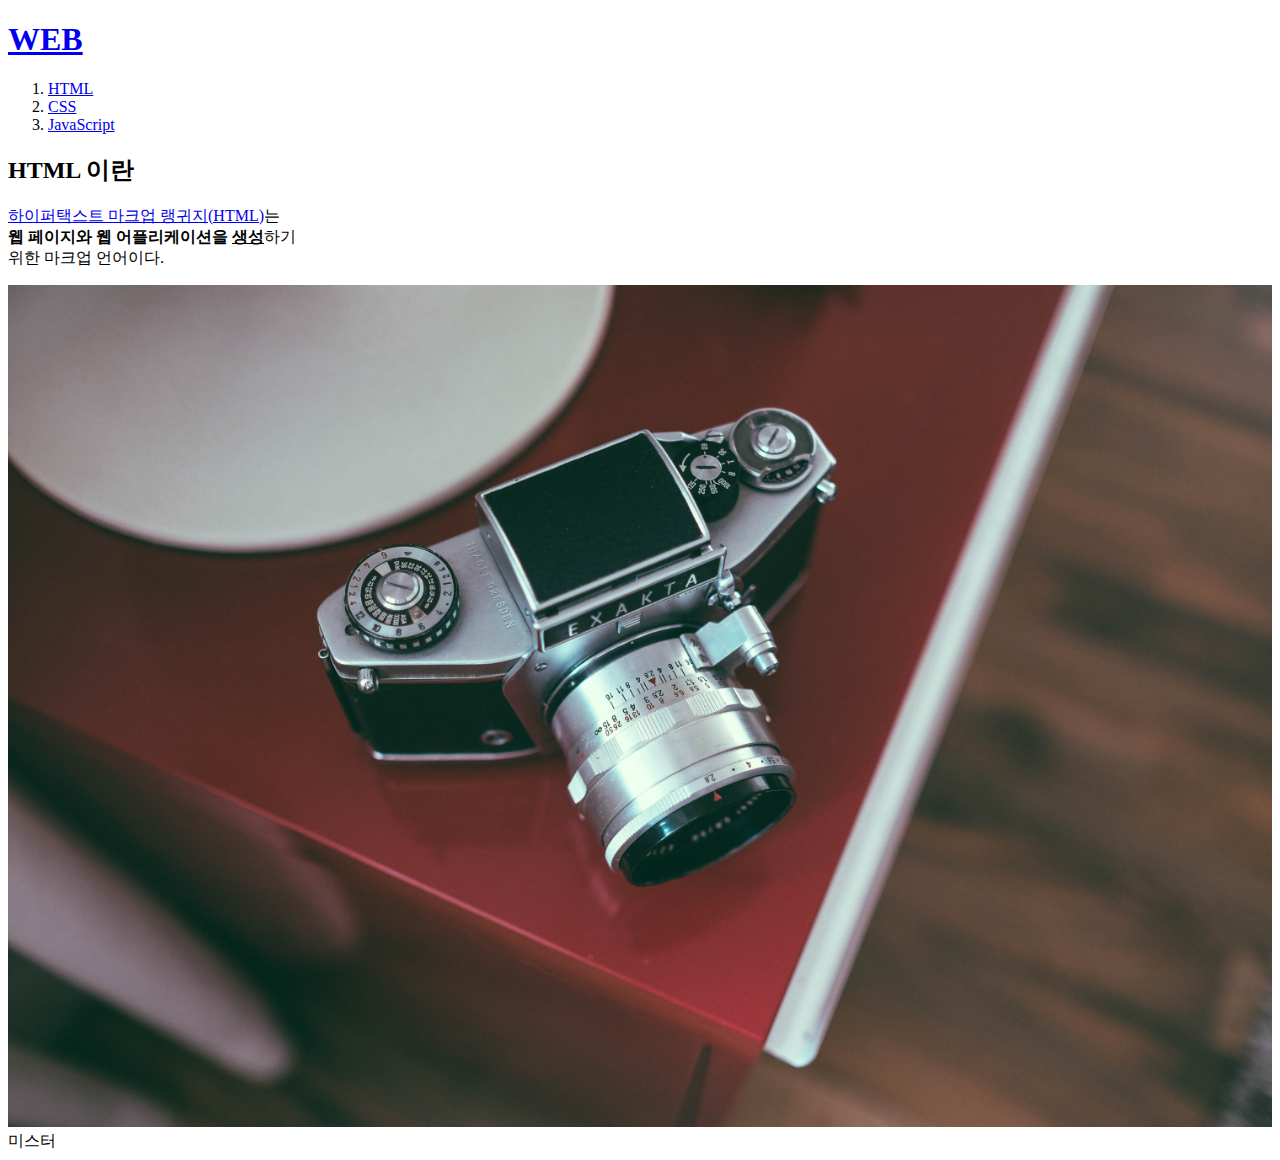
==== 1.html @ 8edfa2d5 "first version" ====
<!doctype html>
<html>
	<head>
		<meta charset="utf-8">
		<title> HTML 테스트 입니다. </title>
	</head>
	<body>
		<h1><a href="./index.html">WEB</a></h1>
		<ol>
			<li><a href="./1.html">HTML</a></li>
			<li><a href="./2.html">CSS</a></li>
			<li><a href="./3.html">JavaScript</a></li>
		</ol>
		<h2> HTML 이란 </h2>
		<p style="margin-left:20;"> <a href="https://www.w3.org/TR/html5" target='_blank' title="html5 specification">하이퍼택스트 마크업 랭귀지(HTML)</a>는 <br><strong>웹 페이지와 웹 어플리케이션을 <u>생성</u></strong>하기<br> 위한 마크업 언어이다.</p>
		<img src="./mister.jpg" width="100%"> 미스터 </img>
	</body>
</html>
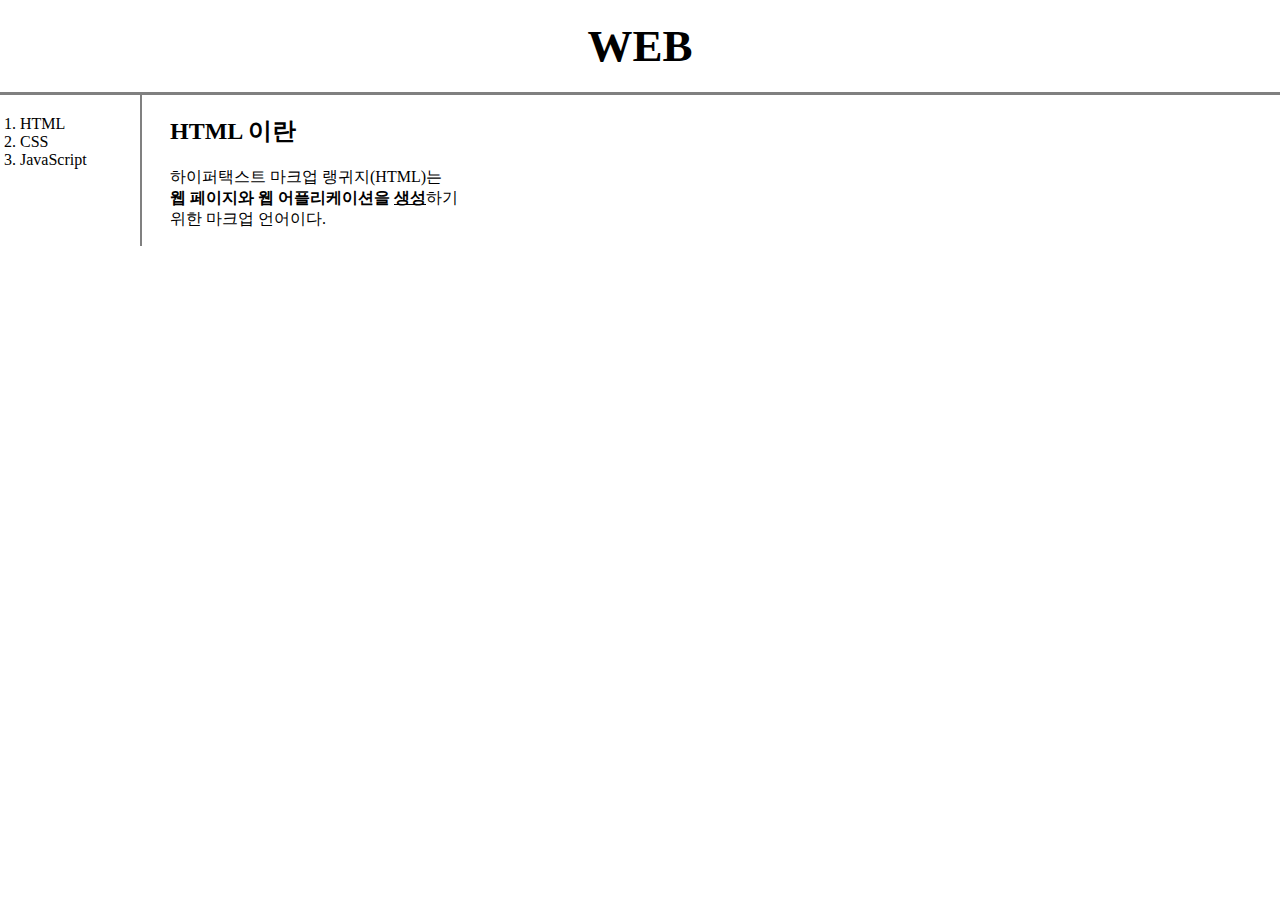
==== commit 76a9abdf: "css style study" ====
--- a/1.html
+++ b/1.html
@@ -3,16 +3,20 @@
 	<head>
 		<meta charset="utf-8">
 		<title> HTML 테스트 입니다. </title>
+		<link rel="stylesheet" href="./style.css">
 	</head>
 	<body>
 		<h1><a href="./index.html">WEB</a></h1>
-		<ol>
-			<li><a href="./1.html">HTML</a></li>
-			<li><a href="./2.html">CSS</a></li>
-			<li><a href="./3.html">JavaScript</a></li>
-		</ol>
-		<h2> HTML 이란 </h2>
-		<p style="margin-left:20;"> <a href="https://www.w3.org/TR/html5" target='_blank' title="html5 specification">하이퍼택스트 마크업 랭귀지(HTML)</a>는 <br><strong>웹 페이지와 웹 어플리케이션을 <u>생성</u></strong>하기<br> 위한 마크업 언어이다.</p>
-		<img src="./mister.jpg" width="100%"> 미스터 </img>
+		<div id="grid">
+			<ol>
+				<li><a href="./1.html">HTML</a></li>
+				<li><a href="./2.html">CSS</a></li>
+				<li><a href="./3.html">JavaScript</a></li>
+			</ol>
+			<div id="article">
+				<h2> HTML 이란 </h2>
+				<p> <a href="https://www.w3.org/TR/html5" target='_blank' title="html5 specification">하이퍼택스트 마크업 랭귀지(HTML)</a>는 <br><strong>웹 페이지와 웹 어플리케이션을 <u>생성</u></strong>하기<br> 위한 마크업 언어이다.</p>
+			</div>
+		</div>
 	</body>
 </html>
--- a/style.css
+++ b/style.css
@@ -0,0 +1,39 @@
+body {
+  margin:0px;
+}
+#grid {
+  display:grid;
+  grid-template-columns: 150px 1fr;
+}
+#grid #article {
+  padding-left: 20px;
+}
+#grid ol{
+  padding-left:30px;
+  border-right: 2px grey solid;
+  margin:0;
+  padding:20px;
+  width:100px;
+}
+a {
+  color:black;
+  text-decoration: none;
+}
+h1 {
+  font-size:45px;
+  text-align:center;
+  border-bottom:3px grey solid;
+  margin:0;
+  padding:20px;
+}
+@media(max-width:800px){
+  #grid {
+    display:block;
+  }
+  h1{
+    border: none;
+  }
+  #grid ol{
+    border: none;
+  }
+}
